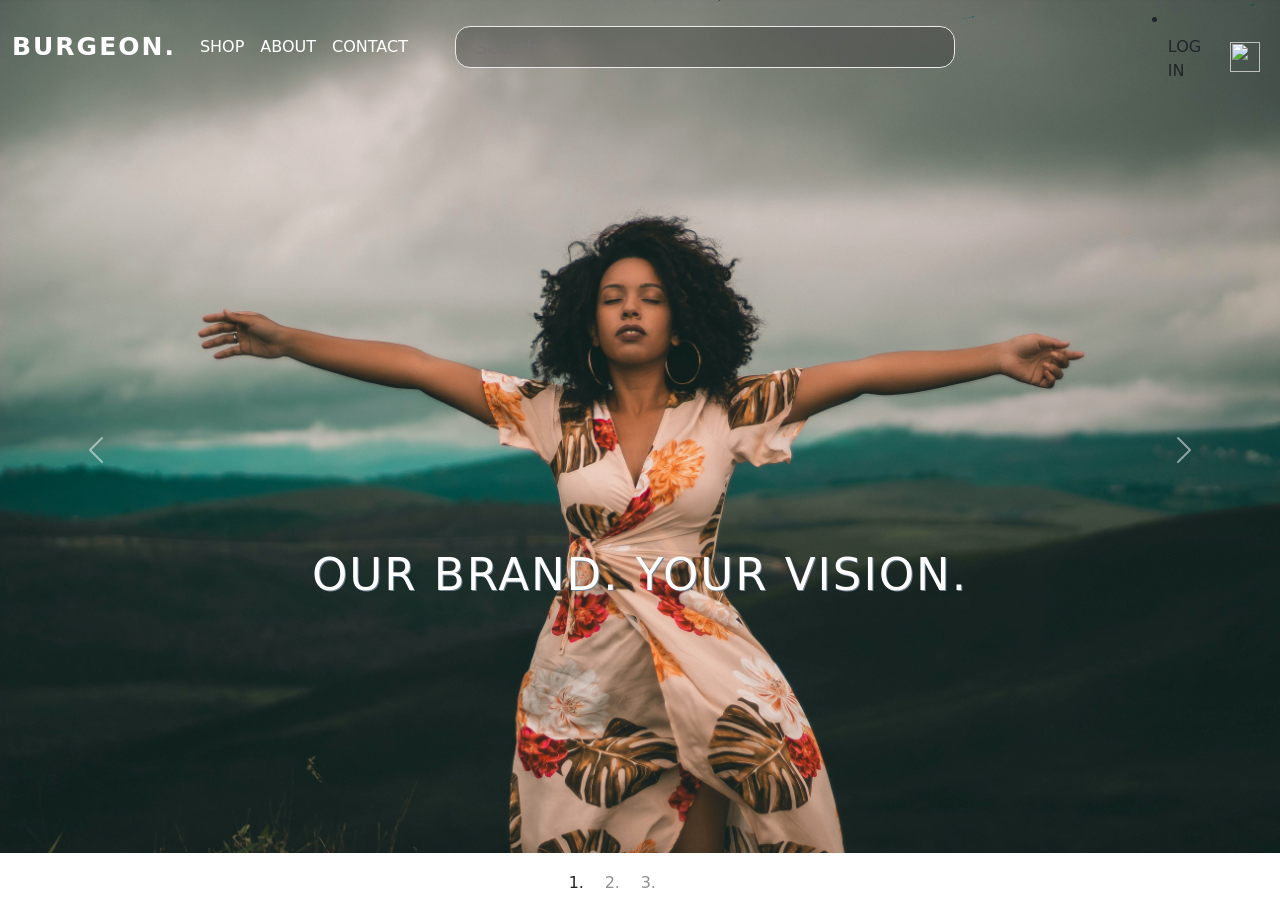
==== index.html @ b90c6c15 "First commit" ====
<!DOCTYPE html>
<html>
    <head>
        <meta charset="UTF-8">
        <title>Webpage Template Bootstrap</title>
        <!-- CSS only -->
        <link href="https://cdn.jsdelivr.net/npm/bootstrap@5.0.0-beta1/dist/css/bootstrap.min.css" rel="stylesheet" integrity="sha384-giJF6kkoqNQ00vy+HMDP7azOuL0xtbfIcaT9wjKHr8RbDVddVHyTfAAsrekwKmP1" crossorigin="anonymous">
        <link rel="stylesheet" href="ddd.css">
        <script src="https://code.jquery.com/jquery-3.5.1.min.js"></script>
        <script src="https://stackpath.bootstrapcdn.com/bootstrap/4.5.0/js/bootstrap.min.js"></script>
        <link rel="preconnect" href="https://fonts.gstatic.com">
        <link href="https://fonts.googleapis.com/css2?family=Open+Sans+Condensed:wght@700&display=swap" rel="stylesheet">
    </head>
    <body>
        <nav class="navbar navbar-expand-lg navbar-light fixed-top">
            <div class="container-fluid">
              <a class="navbar-brand" href="#">BURGEON.</a>
              <button class="navbar-toggler" type="button" data-bs-toggle="collapse" data-bs-target="#navbarSupportedContent" aria-controls="navbarSupportedContent" aria-expanded="false" aria-label="Toggle navigation">
                <span class="navbar-toggler-icon"></span>
              </button>
              
              <div class="collapse navbar-collapse" id="navbarSupportedContent">
                <ul class="navbar-nav ml-auto">
      <li class="nav-item dropdown">
        <a class="nav-link dropdown-toggle" href="#" id="navbarDropdown" role="button" data-toggle="dropdown" aria-haspopup="true" aria-expanded="false">
          SHOP
        </a>
        <div class="dropdown-menu" aria-labelledby="navbarDropdown">
          <a class="dropdown-header">Women</a>
          <a class="dropdown-item" href="#">Best Sellers</a>
          <a class="dropdown-item" href="#">Tops</a>
          <a class="dropdown-item" href="#">Outerwear</a>
          <a class="dropdown-item" href="#">Bottoms</a>
          <a class="dropdown-header" style="right: 0; left: auto;">Sale</a>
          <a class="dropdown-item" href="#">50% Off</a>
          <a class="dropdown-item" href="#">BOGO</a>
        </div>
      </li>
                  <li class="nav-item">
                    <a class="nav-link" href="#">ABOUT</a>
                  </li>
                  <li class="nav-item">
                    <a class="nav-link" href="#">CONTACT</a>
                  </li>
              </div>
            </div>
            <div class="wrapper">
              <div class="search_box">
                  <input type="text" placeholder="Search">
                  <i class="fas fa-search"></i>
              </div>
            </div>
            <li class="nav-item">
              <a class="nav-link" href="#">LOG IN</a>
            </li>

            <button id="navbar-cart"><img src="shopping-cart.svg"></button>
          </nav>
          

          <div id="carouselExampleCaptions" class="carousel slide" data-bs-ride="carousel">
            <ol class="carousel-indicators">
              <li data-bs-target="#carouselExampleCaptions" data-bs-slide-to="0" class="active"></li>
              <li data-bs-target="#carouselExampleCaptions" data-bs-slide-to="1"></li>
              <li data-bs-target="#carouselExampleCaptions" data-bs-slide-to="2"></li>
            </ol>
            <div class="carousel-inner">
              <div class="carousel-item active">
                <img src="pexels-joshua-abner-3605015.jpg" class="d-block w-100" alt="...">
                <div class="carousel-caption d-none d-md-block">
                  <h5>Our Brand. Your Vision.</h5>
                  <p></p>
                </div>
              </div>
              <div class="carousel-item">
                <img src="pexels-ichad-windhiagiri-3989151 (1).jpg" class="d-block w-100" alt="...">
                <div class="carousel-caption d-none d-md-block">
                  <h5 class="title">YOUR FAVORITES ARE BACK</h5>
                  <p> 10% OFF ALL BEST SELLERS </p>
                </div>
              </div>
              <div class="carousel-item">
                <img src="pexels-asa-dugger-1897590 (1).jpg" class="d-block w-100" alt="...">
                <div class="carousel-caption d-none d-md-block">
                  <h6 class="title">SHOP JEANS</h6>
                  <p> SELECT STYLES ON SALE</p>
                </div>
              </div>
            </div>
            <a class="carousel-control-prev" href="#carouselExampleCaptions" role="button" data-bs-slide="prev">
              <span class="carousel-control-prev-icon" aria-hidden="true"></span>
              <span class="visually-hidden">Previous</span>
            </a>
            <a class="carousel-control-next" href="#carouselExampleCaptions" role="button" data-bs-slide="next">
              <span class="carousel-control-next-icon" aria-hidden="true"></span>
              <span class="visually-hidden">Next</span>
            </a>
          </div>
        <script src="https://cdn.jsdelivr.net/npm/bootstrap@5.0.0-beta1/dist/js/bootstrap.bundle.min.js" integrity="sha384-ygbV9kiqUc6oa4msXn9868pTtWMgiQaeYH7/t7LECLbyPA2x65Kgf80OJFdroafW" crossorigin="anonymous"></script>
      
    </body>
</html>
---- ddd.css ----
.carousel-item{
  height: 100vh;
  min-height: 500px;
  background: no-repeat center center scroll;
  background-size: cover;
  -webkit-background-size:cover;
}
.carousel-caption{
  bottom: 270px;
}
.carousel-caption h5{
  font-size: 45px;
  text-transform: uppercase;
  letter-spacing: 2px;
  margin-top: 2px;
  text-shadow:1px 1px slategray;
}
.carousel-caption h6{
  font-size: 60px;
  text-shadow:1px 1px slategray;
}
.carousel-caption p{
  width: 75%;
  margin: auto;
  font-size: 30px;
  line-height: 1.9;
  text-shadow:1px 1px rgb(172, 173, 175);
}

.navbar-light .navbar-brand{
  color: #ffffff;
  font-size: 25px;
  text-transform: uppercase;
  font-weight: bold;
  letter-spacing: 2px;
}
navbar-light .navbar-nav .active>.nav-link, .navbar-light .navbar-nav .nav-link.active, .navbar-light .navbar-nav .nav-link.show, .navbar-light .navbar-nav .show>.nav-link {
  color: white;
}
.navbar-light .navbar-nav .nav-link {
  color: white
}
.navbar-toggler {
	background: rgb(14, 13, 13);
}
.navbar-nav {
	text-align: center;
}
.nav-link {
	padding: .2rem 1rem;
}
.nav-link.active, .nav-link:focus {
	color: rgb(7, 7, 7);
}
.navbar-toggler {
	padding: 1px 5px;
	font-size: 18px;
	line-height: 0.3;
}
.navbar-light .navbar-nav .nav-link:focus, .navbar-light .navbar-nav .nav-link:hover {
	color: rgb(5, 5, 5);
}
.dropdown-toggle::after { 
  content: none; 
} 
.dropdown:hover .dropdown-menu {display: block;}
.dropdown-header{
  text-emphasis: none;
  font-size: 18px;
  font-family:'Open Sans Condensed';
  color: black;
}
.input-group.md-form.form-sm.form-2 input.amber-border {
  border: 1px solid #ffca28;
}
.wrapper{
  position:fixed;
  margin-left: 455px;
  margin-right: 200px;
}
.search_box input[type="text"]{
  width: 500px;
  height: 40px;
  box-sizing: border-box;
  background: rgba(39, 39, 39, 0.3);
  border: 1px solid rgb(235, 233, 233);
  border-radius: 15px;
  font-size: 18px;
  color: rgb(236, 231, 231);
  outline:rgb(255, 253, 253);
  padding: 20px;
}
button{
  height: 10px;
  padding: 0;
  border: none;
  margin-right: 20;
  vertical-align: top;
  background:none;
  cursor: pointer;
}

#navbar-cart img {
  display: block;
  height: 30px;  
  width: 30px;
  margin-right: 20px;
  margin-top: 0px;
}
.navbar-cart:focus {
  outline: 0 !important;
}
.navbar-cart:hover{color: rgb(5, 5, 5);}
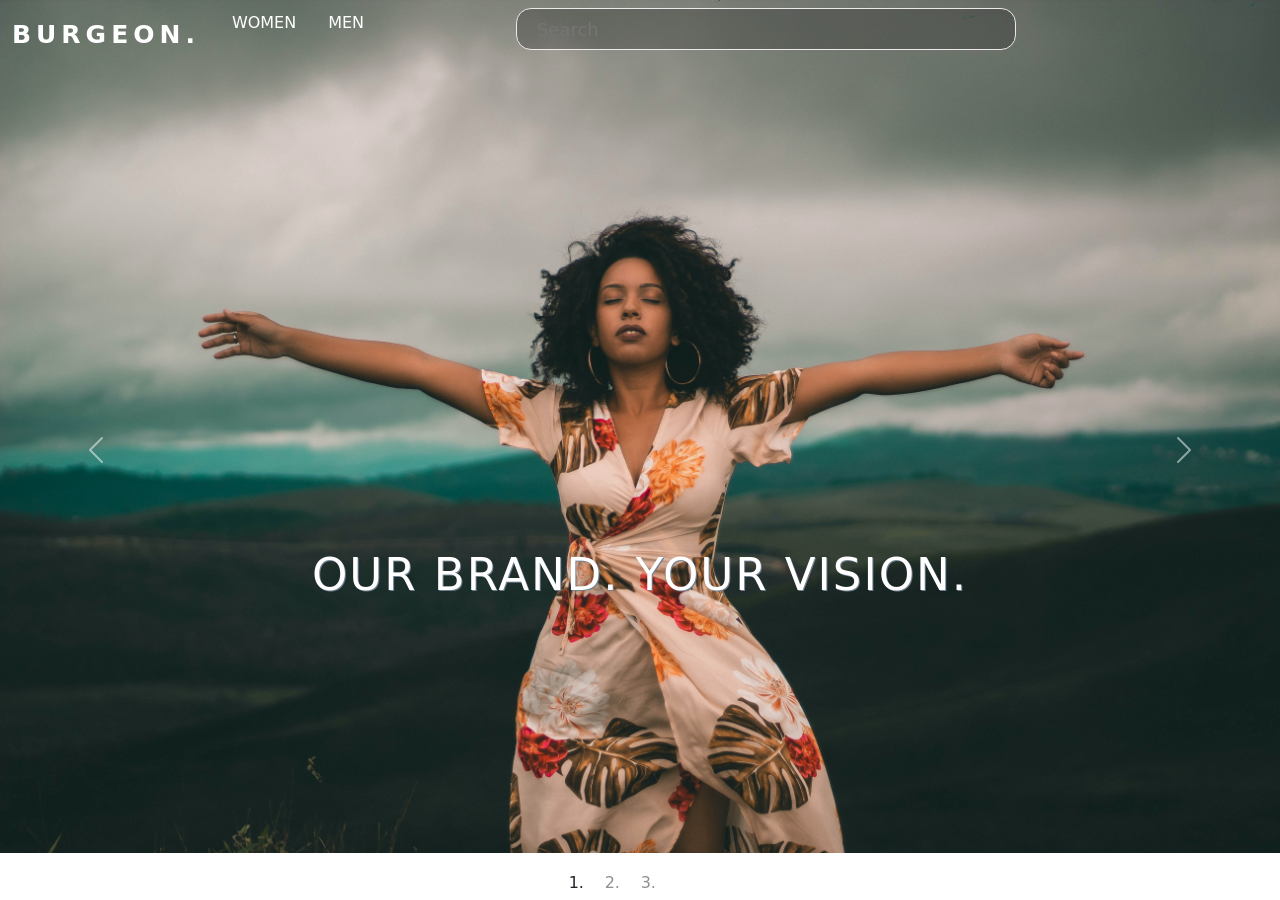
==== commit dd55effe: "new updates" ====
--- a/index.html
+++ b/index.html
@@ -21,40 +21,46 @@
               
               <div class="collapse navbar-collapse" id="navbarSupportedContent">
                 <ul class="navbar-nav ml-auto">
-      <li class="nav-item dropdown">
-        <a class="nav-link dropdown-toggle" href="#" id="navbarDropdown" role="button" data-toggle="dropdown" aria-haspopup="true" aria-expanded="false">
-          SHOP
-        </a>
-        <div class="dropdown-menu" aria-labelledby="navbarDropdown">
-          <a class="dropdown-header">Women</a>
-          <a class="dropdown-item" href="#">Best Sellers</a>
-          <a class="dropdown-item" href="#">Tops</a>
-          <a class="dropdown-item" href="#">Outerwear</a>
-          <a class="dropdown-item" href="#">Bottoms</a>
-          <a class="dropdown-header" style="right: 0; left: auto;">Sale</a>
-          <a class="dropdown-item" href="#">50% Off</a>
-          <a class="dropdown-item" href="#">BOGO</a>
-        </div>
-      </li>
-                  <li class="nav-item">
-                    <a class="nav-link" href="#">ABOUT</a>
-                  </li>
-                  <li class="nav-item">
-                    <a class="nav-link" href="#">CONTACT</a>
-                  </li>
+                  <div class="wrapper">
+                    <div class="search_box">
+                        <input type="text" placeholder="Search">
+                        <i class="fas fa-search"></i>
+                    </div>
+                  </div>
+                  <div class="dropdown">
+                    <button class="dropbtn">WOMEN</button>
+                    <div id="myDropdown" class="dropdown-content">
+                      <a href="#">BEST SELLERS</a>
+                      <a href="#">TOPS</a>
+                      <a href="#">BOTTOMS</a>
+                    </div>
+                  </div>
+                  <div class="dropdown">
+                    <button class="dropbtn">MEN</button>
+                    <div id="myDropdown" class="dropdown-content">
+                      <a href="#">BEST SELLERS</a>
+                      <a href="#">TOPS</a>
+                      <a href="#">BOTTOMS</a>
+                    </div>
+                  </div>
+                  <ul>
+                    <ul class = "navbar-nav navbar-right">
+                      <li class="nav-item">
+                        <a class="nav-link" href="#">LOG  IN</a>
+                      </li>
+                      <li class="shopping-cart">
+                        <svg xmlns="http://www.w3.org/2000/svg" width="30" height="30" fill="currentColor" class="bi bi-bag-check" viewBox="0 0 16 16">
+                          <path fill-rule="evenodd" d="M10.854 8.146a.5.5 0 0 1 0 .708l-3 3a.5.5 0 0 1-.708 0l-1.5-1.5a.5.5 0 0 1 .708-.708L7.5 10.793l2.646-2.647a.5.5 0 0 1 .708 0z"/>
+                          <path d="M8 1a2.5 2.5 0 0 1 2.5 2.5V4h-5v-.5A2.5 2.5 0 0 1 8 1zm3.5 3v-.5a3.5 3.5 0 1 0-7 0V4H1v10a2 2 0 0 0 2 2h10a2 2 0 0 0 2-2V4h-3.5zM2 5h12v9a1 1 0 0 1-1 1H3a1 1 0 0 1-1-1V5z"/>
+                        </svg>
+
+                      </li>
+                      
+                   </ul>
               </div>
             </div>
-            <div class="wrapper">
-              <div class="search_box">
-                  <input type="text" placeholder="Search">
-                  <i class="fas fa-search"></i>
-              </div>
-            </div>
-            <li class="nav-item">
-              <a class="nav-link" href="#">LOG IN</a>
-            </li>
-
-            <button id="navbar-cart"><img src="shopping-cart.svg"></button>
+           
+      
           </nav>
           
 
--- a/ddd.css
+++ b/ddd.css
@@ -32,13 +32,14 @@
   font-size: 25px;
   text-transform: uppercase;
   font-weight: bold;
-  letter-spacing: 2px;
+  letter-spacing: 5px;
 }
 navbar-light .navbar-nav .active>.nav-link, .navbar-light .navbar-nav .nav-link.active, .navbar-light .navbar-nav .nav-link.show, .navbar-light .navbar-nav .show>.nav-link {
   color: white;
 }
 .navbar-light .navbar-nav .nav-link {
-  color: white
+  color: white;
+  letter-spacing: px;
 }
 .navbar-toggler {
 	background: rgb(14, 13, 13);
@@ -54,29 +55,32 @@
 }
 .navbar-toggler {
 	padding: 1px 5px;
-	font-size: 18px;
+  font-size: 18px;
 	line-height: 0.3;
 }
 .navbar-light .navbar-nav .nav-link:focus, .navbar-light .navbar-nav .nav-link:hover {
 	color: rgb(5, 5, 5);
 }
-.dropdown-toggle::after { 
-  content: none; 
-} 
-.dropdown:hover .dropdown-menu {display: block;}
-.dropdown-header{
-  text-emphasis: none;
-  font-size: 18px;
-  font-family:'Open Sans Condensed';
-  color: black;
+.navbar-nav .navbar-right{
+  margin-left: 900px;
+  
 }
+.shopping-cart{
+  color: rgb(255, 255, 255);
+  margin-left: 12px;
+}
+.shopping-cart:hover{
+  color: rgb(0, 0, 0);
+}
+
 .input-group.md-form.form-sm.form-2 input.amber-border {
   border: 1px solid #ffca28;
 }
 .wrapper{
-  position:fixed;
-  margin-left: 455px;
+  position: absolute;
+  margin-left: 300px;
   margin-right: 200px;
+  margin-top: 0px;
 }
 .search_box input[type="text"]{
   width: 500px;
@@ -86,32 +90,54 @@
   border: 1px solid rgb(235, 233, 233);
   border-radius: 15px;
   font-size: 18px;
-  color: rgb(236, 231, 231);
+  color: rgb(245, 240, 240);
   outline:rgb(255, 253, 253);
   padding: 20px;
 }
-button{
-  height: 10px;
-  padding: 0;
+.dropbtn {
+  background-color: transparent;
+  color: white;
+  padding: .2rem 1rem;
+  font-size: 16px;
   border: none;
-  margin-right: 20;
-  vertical-align: top;
-  background:none;
-  cursor: pointer;
+}
+.dropbtn:hover{
+  color: black;
 }
 
-#navbar-cart img {
+/* The container <div> - needed to position the dropdown content */
+.dropdown {
+  position: relative;
+  display: inline-block;
+}
+
+/* Dropdown Content (Hidden by Default) */
+.dropdown-content {
+  display: none;
+  position: absolute;
+  background-color: #ffffff;
+  box-shadow: 0px 8px 16px 0px rgba(0,0,0,0.2);
+  width: 200px;
+  
+}
+
+/* Links inside the dropdown */
+.dropdown-content a {
+  color: black;
+  text-decoration: none;
   display: block;
-  height: 30px;  
-  width: 30px;
-  margin-right: 20px;
-  margin-top: 0px;
+  padding: 20px 20px;
+  font-size: 13px;
 }
-.navbar-cart:focus {
-  outline: 0 !important;
-}
-.navbar-cart:hover{color: rgb(5, 5, 5);}
+
+/* Change color of dropdown links on hover */
+.dropdown-content a:hover {background-color: rgb(245, 244, 244);}
+
+/* Show the dropdown menu on hover */
+.dropdown:hover .dropdown-content {display: block;}
+
+/* Change the background color of the dropdown button when the dropdown content is shown */
+.dropdown:hover .dropbtn {background-color: transparent;}
 
 
 
-
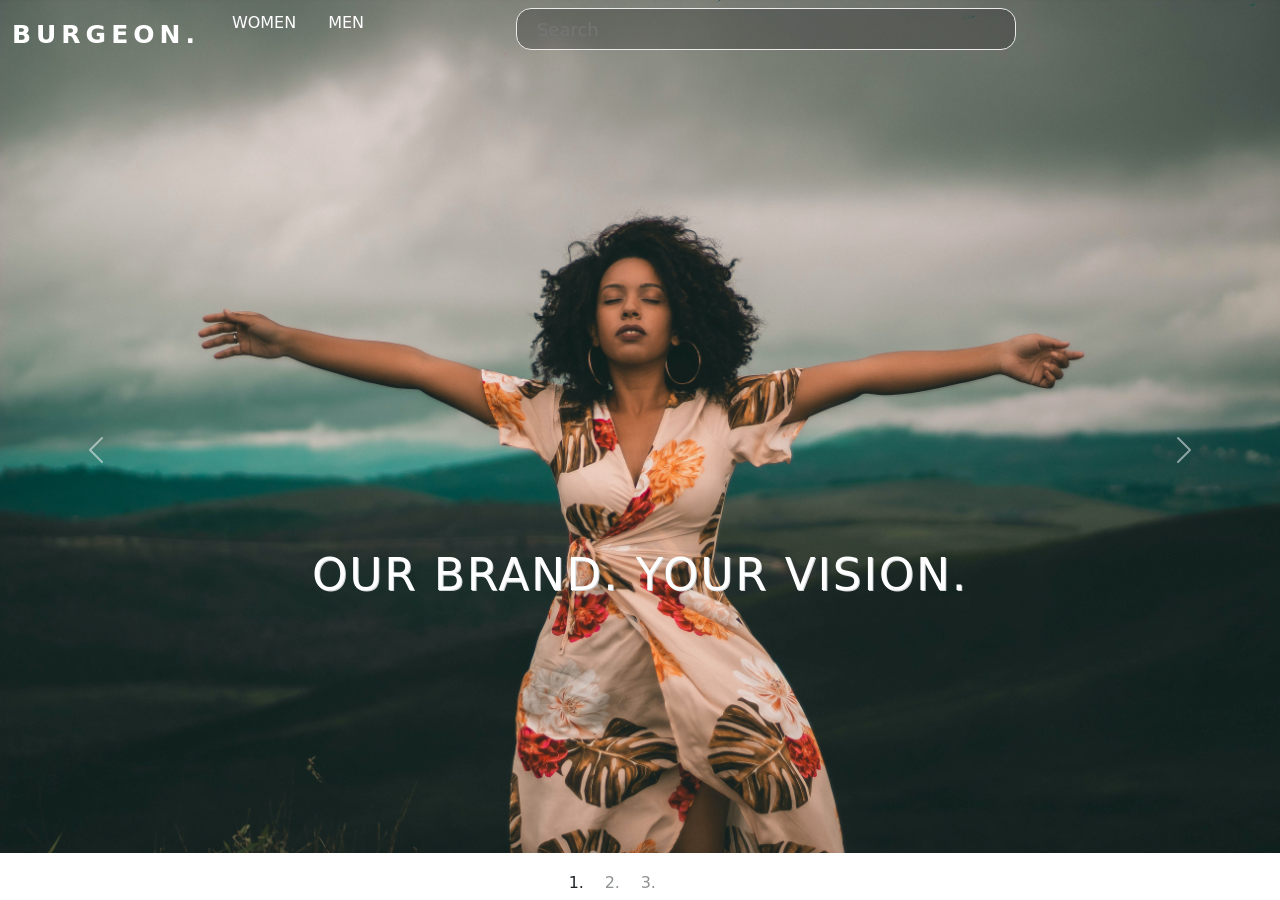
==== commit dd260289: "new" ====
--- a/index.html
+++ b/index.html
@@ -21,32 +21,63 @@
               
               <div class="collapse navbar-collapse" id="navbarSupportedContent">
                 <ul class="navbar-nav ml-auto">
-                  <div class="wrapper">
-                    <div class="search_box">
-                        <input type="text" placeholder="Search">
-                        <i class="fas fa-search"></i>
-                    </div>
-                  </div>
+                   <div class="wrapper">
+              <div class="search_box">
+                  <input type="text" placeholder="Search">
+                  <i class="fas fa-search"></i>
+              </div>
+            </div>
                   <div class="dropdown">
                     <button class="dropbtn">WOMEN</button>
                     <div id="myDropdown" class="dropdown-content">
-                      <a href="#">BEST SELLERS</a>
+                      <li class="dropdown-submenu">
+                        <a tabindex="-1" href="#">BEST SELLERS</a>
+                        <ul class="dropdown-menu">
+                          <li><a tabindex="-1" href="#">ALL TIME FAVORITES</a></li>
+                          <li class="dropdown-submenu">
+                            <a href="#">TRENDS</a>
+                            <ul class="dropdown-menu">
+                                <li><a href="#">STYLED BY IG</a></li>
+                              <li><a href="#">SPRING 2021</a></li>
+                            </ul>
+                          </li>
+                          <li><a href="#">MUST HAVES</a></li>
+                  
+                        </ul>
+                      </li>
                       <a href="#">TOPS</a>
                       <a href="#">BOTTOMS</a>
+                      <a href="#">SALE</a>
                     </div>
                   </div>
                   <div class="dropdown">
                     <button class="dropbtn">MEN</button>
                     <div id="myDropdown" class="dropdown-content">
-                      <a href="#">BEST SELLERS</a>
+                      <li class="dropdown-submenu">
+                        <a tabindex="-1" href="#">BEST SELLERS</a>
+                        <ul class="dropdown-menu">
+                          <li><a tabindex="-1" href="#">ALL-TIME FAVORITES</a></li>
+                          <li class="dropdown-submenu">
+                            <a href="#">TRENDS</a>
+                            <ul class="dropdown-menu">
+                                <li><a href="#">STYLED BY IG</a></li>
+                              <li><a href="#">SPRING 2021</a></li>
+                            </ul>
+                          </li>
+                          <li><a href="#">MUST HAVES</a></li>
+                  
+                        </ul>
+                      </li>
                       <a href="#">TOPS</a>
                       <a href="#">BOTTOMS</a>
+                      <a href="#">SALE</a>
                     </div>
                   </div>
                   <ul>
                     <ul class = "navbar-nav navbar-right">
                       <li class="nav-item">
                         <a class="nav-link" href="#">LOG  IN</a>
+                        
                       </li>
                       <li class="shopping-cart">
                         <svg xmlns="http://www.w3.org/2000/svg" width="30" height="30" fill="currentColor" class="bi bi-bag-check" viewBox="0 0 16 16">
--- a/ddd.css
+++ b/ddd.css
@@ -13,7 +13,7 @@
   text-transform: uppercase;
   letter-spacing: 2px;
   margin-top: 2px;
-  text-shadow:1px 1px slategray;
+  text-shadow:1px 1px rgb(206, 209, 212);
 }
 .carousel-caption h6{
   font-size: 60px;
@@ -138,6 +138,55 @@
 
 /* Change the background color of the dropdown button when the dropdown content is shown */
 .dropdown:hover .dropbtn {background-color: transparent;}
+dropdown-submenu {
+  position: relative;
+}
+
+.dropdown-submenu>.dropdown-menu {
+  top: -2px;
+  left: 100%;
+  display: none;
+  position: absolute;
+  background-color: #ffffff;
+  width: 200px; 
+  border-radius: 0;
+  outline: none;
+  border-bottom: none;
+  border-top: none;
+}
+
+.dropdown-submenu:hover>.dropdown-menu {
+  display: block;
+}
+
+.dropdown-submenu>a:after {
+  display: block;
+  content: " ";
+  float: right;
+  width: 0;
+  height: 0;
+  border-color: transparent;
+  border-style: solid;
+  
+  border-left-color: #ccc;
+  border-width: 5px 0 5px 5px;
+  margin-right: 0px;
+}
+
+.dropdown-submenu:hover>a:after {
+  border-left-color: #fff;
+}
+
+.dropdown-submenu.pull-left {
+  float: none;
+}
+
+.dropdown-submenu.pull-left>.dropdown-menu {
+  left: -100%;
+  margin-left: 10px;
+
+}
 
 
 
+
